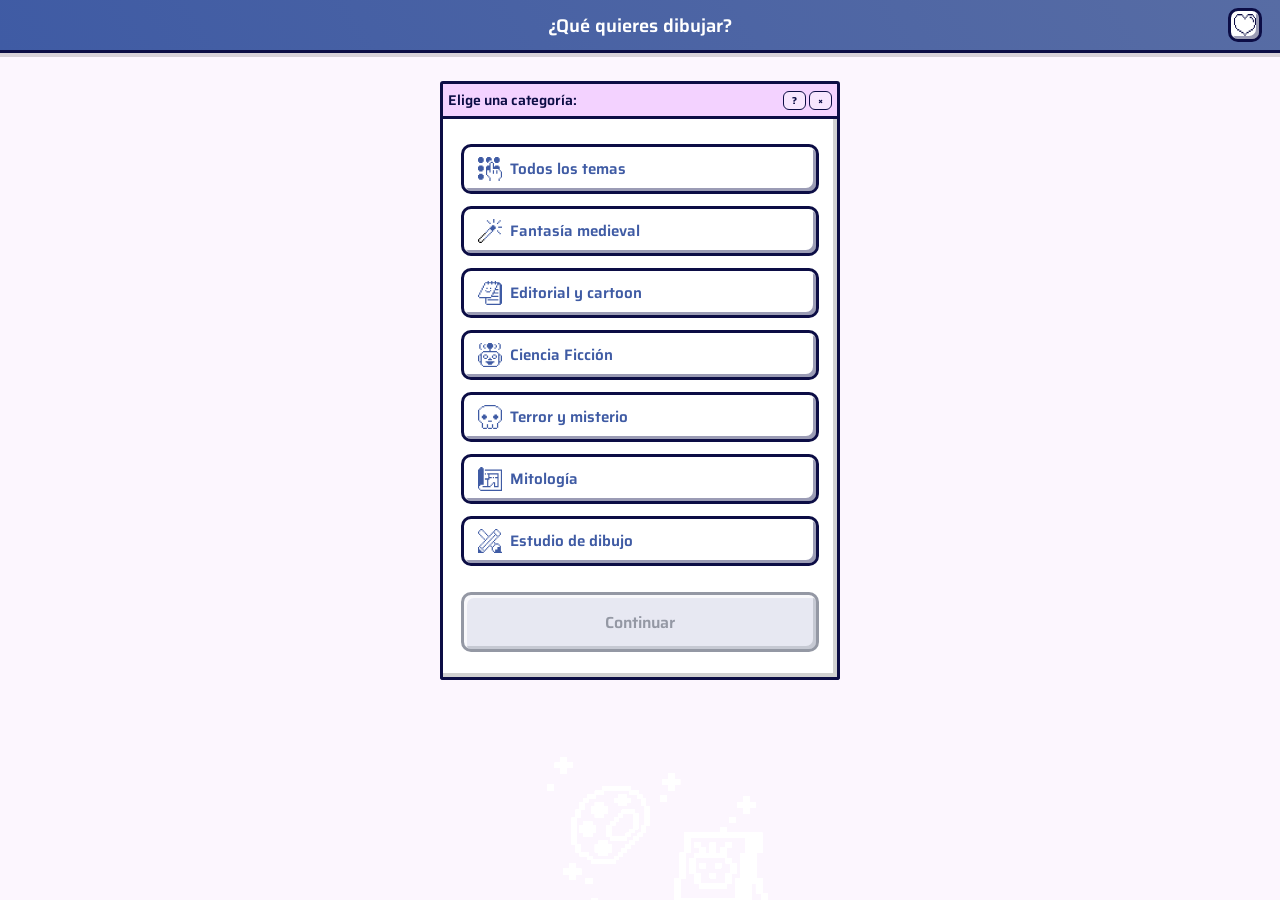
==== index.html @ 7808dece "Versión inicial de What to Draw Generador de ideas para dibujar: elige una categoría, los elementos " ====
<!DOCTYPE html>
<html lang="es">
<head>
<meta charset="UTF-8">
<meta name="viewport" content="width=device-width, initial-scale=1.0">
<title>What to Draw — Generador de ideas</title>
<link rel="preconnect" href="https://fonts.googleapis.com">
<link rel="preconnect" href="https://fonts.gstatic.com" crossorigin>
<link href="https://fonts.googleapis.com/css2?family=Saira:wght@500;600&display=swap" rel="stylesheet">
<link rel="stylesheet" href="style.css">
</head>
<body>

<header class="px-header">
  <button id="btn-back" class="px-icon-btn" aria-label="Atrás">
    <img src="assets/icons/back-arrow.svg" class="px-icon-img" alt="">
  </button>
  <h1 id="header-title" class="px-header-title">¿Qué quieres dibujar?</h1>
  <button id="btn-favs" class="px-icon-btn" aria-label="Favoritos">
    <img src="assets/icons/heart-outline.svg" class="px-icon-img" alt="">
  </button>
</header>

<main id="app">

  <!-- PANTALLA 1: elegir categorías -->
  <section id="screen-categories" class="screen active">
    <div class="px-window">
      <div class="px-titlebar">
        <span class="px-titlebar-label">Elige una categoría:</span>
        <span class="px-titlebar-controls">
          <button type="button" class="px-mini-btn" aria-label="Ayuda">?</button>
          <button type="button" class="px-mini-btn" aria-label="Cerrar">&times;</button>
        </span>
      </div>
      <div class="px-body">
        <div id="category-grid" class="px-pill-list"></div>
        <button id="btn-to-slots" class="px-primary-btn px-primary-btn--pink" disabled>Continuar</button>
      </div>
    </div>
  </section>

  <!-- PANTALLA 2: elegir elementos del prompt -->
  <section id="screen-slots" class="screen">
    <div class="px-window">
      <div class="px-titlebar">
        <span class="px-titlebar-label">Elige qué elementos quieres:</span>
        <span class="px-titlebar-controls">
          <button type="button" class="px-mini-btn" aria-label="Ayuda">?</button>
          <button type="button" class="px-mini-btn" aria-label="Cerrar">&times;</button>
        </span>
      </div>
      <div class="px-body">
        <div id="category-banner" class="px-category-banner"></div>
        <div id="slot-grid" class="px-pill-grid"></div>
        <button id="btn-generate" class="px-primary-btn px-primary-btn--teal" disabled>
          <img src="assets/icons/star.svg" class="px-btn-icon" alt="">
          <span>Generar idea</span>
        </button>
      </div>
    </div>
  </section>

  <!-- PANTALLA 3: resultado -->
  <section id="screen-result" class="screen">
    <div class="px-window">
      <div class="px-titlebar">
        <span class="px-titlebar-label">Tu idea para dibujar:</span>
        <span class="px-titlebar-controls">
          <button type="button" class="px-mini-btn" aria-label="Ayuda">?</button>
          <button type="button" class="px-mini-btn" aria-label="Cerrar">&times;</button>
        </span>
      </div>
      <div class="px-body">
        <p id="result-phrase" class="px-result-phrase"></p>
        <div class="px-result-actions">
          <button id="btn-undo" class="px-icon-btn px-icon-btn--lg" aria-label="Anterior" title="Frase anterior">
            <img src="assets/icons/undo.svg" class="px-icon-img-lg" alt="">
          </button>
          <button id="btn-fav-toggle" class="px-icon-btn px-icon-btn--lg" aria-label="Favorito" title="Guardar en favoritos">
            <img id="result-fav-icon" src="assets/icons/heart-outline.svg" class="px-icon-img-lg" alt="">
          </button>
        </div>
        <button id="btn-regenerate" class="px-primary-btn px-primary-btn--blue">
          <img src="assets/icons/star.svg" class="px-btn-icon" alt="">
          <span>Nueva frase</span>
        </button>
      </div>
    </div>
  </section>

  <!-- PANTALLA 4: favoritos -->
  <section id="screen-favorites" class="screen">
    <p class="screen-hint">Tus ideas guardadas.</p>
    <div id="favorites-list" class="favorites-list"></div>
    <p id="favorites-empty" class="empty-msg hidden">Aún no guardaste ninguna idea. Toca el corazón en una frase para guardarla aquí.</p>
  </section>

</main>

<img src="assets/icons/decor-bottom.svg" class="px-decor" alt="" aria-hidden="true">

<script src="data.js"></script>
<script src="app.js"></script>
</body>
</html>
---- style.css ----
:root {
  /* paleta (desde el archivo de Figma) */
  --px-navy: #0C0D45;
  --px-pink: #F3D2FF;
  --px-pink-light: #F7E6FE;
  --px-grey: #9498A4;
  --px-blue: #3F5BA4;
  --px-alice: #DAE8FB;
  --px-white: #FFFFFF;
  --px-disabled-bg: #E7E8F2;
  --px-header-grad: linear-gradient(238deg, #576CA4 0%, #3F5BA4 100%);
  --px-grad-pink: linear-gradient(255deg, #FAEBFF 0%, #F3D2FF 100%);
  --px-grad-teal: linear-gradient(255deg, #9BCED2 0%, #7ACCD2 100%);
  --px-grad-blue: linear-gradient(255deg, #ECF2FB 0%, #DBE8FB 100%);

  --bevel-sm: inset 3px 3px 0 rgba(255,255,255,0.6), inset -3px -3px 0 rgba(74,76,121,0.55);
  --bevel-sm-pressed: inset -3px -3px 0 rgba(255,255,255,0.6), inset 3px 3px 0 rgba(74,76,121,0.55);
  --bevel-lg: inset 5px 5px 0 rgba(255,255,255,0.6), inset -5px -5px 0 rgba(74,76,121,0.55);

  --bg: #FCF6FE;
  --text: var(--px-navy);
  --text-dim: #6B6790;

  --header-h: 53px;
}

* { box-sizing: border-box; }

button {
  appearance: none;
  -webkit-appearance: none;
  border: none;
  background: none;
  font: inherit;
  color: inherit;
  padding: 0;
  margin: 0;
  cursor: pointer;
}

body {
  margin: 0;
  font-family: 'Saira', -apple-system, BlinkMacSystemFont, "Segoe UI", Roboto, sans-serif;
  background: var(--bg);
  color: var(--text);
}

main#app {
  position: relative;
  z-index: 1;
  max-width: 460px;
  margin: 0 auto;
  padding: 28px 18px 60px;
}

.screen { display: none; }
.screen.active { display: block; animation: fade-in 0.15s ease; }

@keyframes fade-in {
  from { opacity: 0; transform: translateY(4px); }
  to { opacity: 1; transform: translateY(0); }
}

.screen-hint {
  color: var(--text-dim);
  margin: 0 0 16px;
  font-size: 0.95rem;
  font-weight: 500;
}

.hidden { visibility: hidden !important; }

/* ================= Header ================= */
.px-header {
  height: var(--header-h);
  display: flex;
  align-items: center;
  gap: 6px;
  padding: 8px 18px;
  background: var(--px-header-grad);
  border-bottom: 3px solid var(--px-navy);
  box-shadow: 0 4px 0 rgba(0,0,0,0.15);
  position: relative;
  z-index: 5;
}

.px-header-title {
  flex: 1;
  margin: 0;
  text-align: center;
  color: white;
  font-size: 1.15rem;
  font-weight: 600;
}

.px-icon-btn {
  flex-shrink: 0;
  width: 34px;
  height: 34px;
  border: 3px solid var(--px-navy);
  border-radius: 10px;
  background: var(--px-white);
  box-shadow: var(--bevel-sm);
  display: flex;
  align-items: center;
  justify-content: center;
  cursor: pointer;
  padding: 0;
}
.px-icon-btn:active { box-shadow: var(--bevel-sm-pressed); }
.px-icon-btn:disabled {
  background: var(--px-disabled-bg);
  border-color: var(--px-grey);
  cursor: not-allowed;
  box-shadow: inset 3px 3px 0 rgba(255,255,255,0.7), inset -3px -3px 0 rgba(148,152,164,0.4);
}
.px-icon-btn:disabled .px-icon-img,
.px-icon-btn:disabled .px-icon-img-lg { filter: grayscale(1) opacity(0.7); }
.px-icon-img { width: 22px; height: 22px; }

/* ================= Ventana (Categorías / Elementos / Resultado) ================= */
.px-window {
  max-width: 400px;
  margin: 0 auto;
  width: 100%;
}

.px-titlebar {
  background: var(--px-pink);
  border: 3px solid var(--px-navy);
  border-radius: 3px 3px 0 0;
  padding: 5px;
  display: flex;
  align-items: center;
  justify-content: space-between;
  gap: 6px;
}

.px-titlebar-label {
  flex: 1;
  color: var(--px-navy);
  font-size: 0.88rem;
  font-weight: 600;
}

.px-titlebar-controls { display: flex; gap: 3px; flex-shrink: 0; }

.px-mini-btn {
  width: 23px;
  height: 19px;
  border: 1.5px solid var(--px-navy);
  border-radius: 6px;
  background: var(--px-pink-light);
  color: var(--px-navy);
  font-size: 10px;
  font-weight: 700;
  display: flex;
  align-items: center;
  justify-content: center;
  cursor: default;
  padding: 0;
}

.px-body {
  background: var(--px-white);
  border: 3px solid var(--px-navy);
  border-top: none;
  border-radius: 0 0 3px 3px;
  padding: 25px 18px;
  display: flex;
  flex-direction: column;
  align-items: stretch;
  gap: 26px;
  box-shadow: inset -4px -4px 0 rgba(0,0,0,0.18);
}

/* ================= Banner de categoría activa ================= */
.px-category-banner {
  display: flex;
  align-items: center;
  gap: 8px;
  width: 100%;
  padding: 10px 14px;
  border: 3px solid var(--px-navy);
  border-radius: 3px;
  background: var(--px-disabled-bg);
  box-shadow: var(--bevel-sm-pressed);
}
.px-category-banner-icon {
  width: 24px;
  height: 24px;
  flex-shrink: 0;
  filter: grayscale(1) opacity(0.75);
}
.px-category-banner-label {
  color: var(--px-grey);
  font-size: 0.95rem;
  font-weight: 600;
}

/* ================= Pills (categorías y elementos) ================= */
.px-pill-list {
  display: flex;
  flex-direction: column;
  gap: 12px;
  width: 100%;
}

.px-pill-grid {
  display: grid;
  grid-template-columns: 1fr 1fr;
  gap: 12px;
  width: 100%;
}

.px-pill {
  display: flex;
  align-items: center;
  gap: 8px;
  padding: 10px 14px;
  border: 3px solid var(--px-navy);
  border-radius: 10px;
  background: var(--px-white);
  box-shadow: var(--bevel-sm);
  cursor: pointer;
  font-family: inherit;
  text-align: left;
  width: 100%;
}
.px-pill:active { box-shadow: var(--bevel-sm-pressed); }
.px-pill.is-selected {
  background: var(--px-alice);
  box-shadow: var(--bevel-sm-pressed);
}
.px-pill-icon { width: 24px; height: 24px; flex-shrink: 0; }
.px-pill-label {
  color: var(--px-blue);
  font-size: 0.95rem;
  font-weight: 600;
  line-height: 1.25;
}

/* ================= Botones primarios ================= */
.px-primary-btn {
  display: flex;
  align-items: center;
  justify-content: center;
  gap: 10px;
  width: 100%;
  min-height: 60px;
  border: 3px solid var(--px-navy);
  border-radius: 10px;
  color: var(--px-navy);
  font-family: inherit;
  font-size: 1rem;
  font-weight: 600;
  cursor: pointer;
  box-shadow: var(--bevel-lg);
  padding: 12px 24px;
}
.px-primary-btn:active { box-shadow: var(--bevel-sm-pressed); }
.px-primary-btn:disabled {
  background: var(--px-disabled-bg);
  border-color: var(--px-grey);
  color: var(--px-grey);
  cursor: not-allowed;
  box-shadow: inset 3px 3px 0 rgba(255,255,255,0.7), inset -3px -3px 0 rgba(148,152,164,0.4);
}
.px-primary-btn:disabled .px-btn-icon { filter: grayscale(1) opacity(0.7); }
.px-primary-btn--pink { background: var(--px-grad-pink); }
.px-primary-btn--teal { background: var(--px-grad-teal); }
.px-primary-btn--blue { background: var(--px-grad-blue); }
.px-btn-icon { width: 22px; height: 22px; }

/* ================= Resultado ================= */
.px-result-phrase {
  margin: 0;
  color: var(--px-navy);
  font-size: 1.25rem;
  font-weight: 500;
  line-height: 1.45;
  text-align: center;
}

.px-result-actions {
  display: flex;
  justify-content: center;
  gap: 22px;
}

.px-icon-btn--lg {
  width: auto;
  height: 60px;
  padding: 0 24px;
  border-radius: 10px;
}
.px-icon-btn--lg.is-active { background: var(--px-pink-light); }
.px-icon-img-lg { width: 30px; height: 30px; }

/* ================= Favoritos (pendiente de rediseño) ================= */
.favorites-list {
  display: flex;
  flex-direction: column;
  gap: 12px;
}

.favorite-card {
  background: var(--px-white);
  border-radius: 8px;
  border: 2.5px solid var(--px-navy);
  box-shadow: 3px 3px 0 var(--px-navy);
  padding: 16px;
  position: relative;
}
.favorite-card .fav-category {
  font-size: 0.75rem;
  font-weight: 700;
  text-transform: uppercase;
  letter-spacing: 0.03em;
  color: var(--px-blue);
  margin-bottom: 6px;
}
.favorite-card .fav-phrase { margin: 0; line-height: 1.4; color: var(--px-navy); font-weight: 500; }
.favorite-card .fav-delete {
  position: absolute;
  top: 10px;
  right: 10px;
  background: var(--px-pink-light);
  border: 1.5px solid var(--px-navy);
  border-radius: 6px;
  width: 26px;
  height: 26px;
  font-size: 0.9rem;
  cursor: pointer;
  color: var(--px-navy);
}

.empty-msg {
  color: var(--text-dim);
  text-align: center;
  margin-top: 40px;
  font-weight: 500;
}

/* ================= Flourish decorativo ================= */
.px-decor {
  position: fixed;
  left: 50%;
  bottom: -30px;
  transform: translateX(-42%);
  width: 220px;
  height: auto;
  mix-blend-mode: plus-lighter;
  pointer-events: none;
  z-index: 0;
}

@media (min-width: 480px) {
  .px-pill-list { grid-template-columns: 1fr; }
}
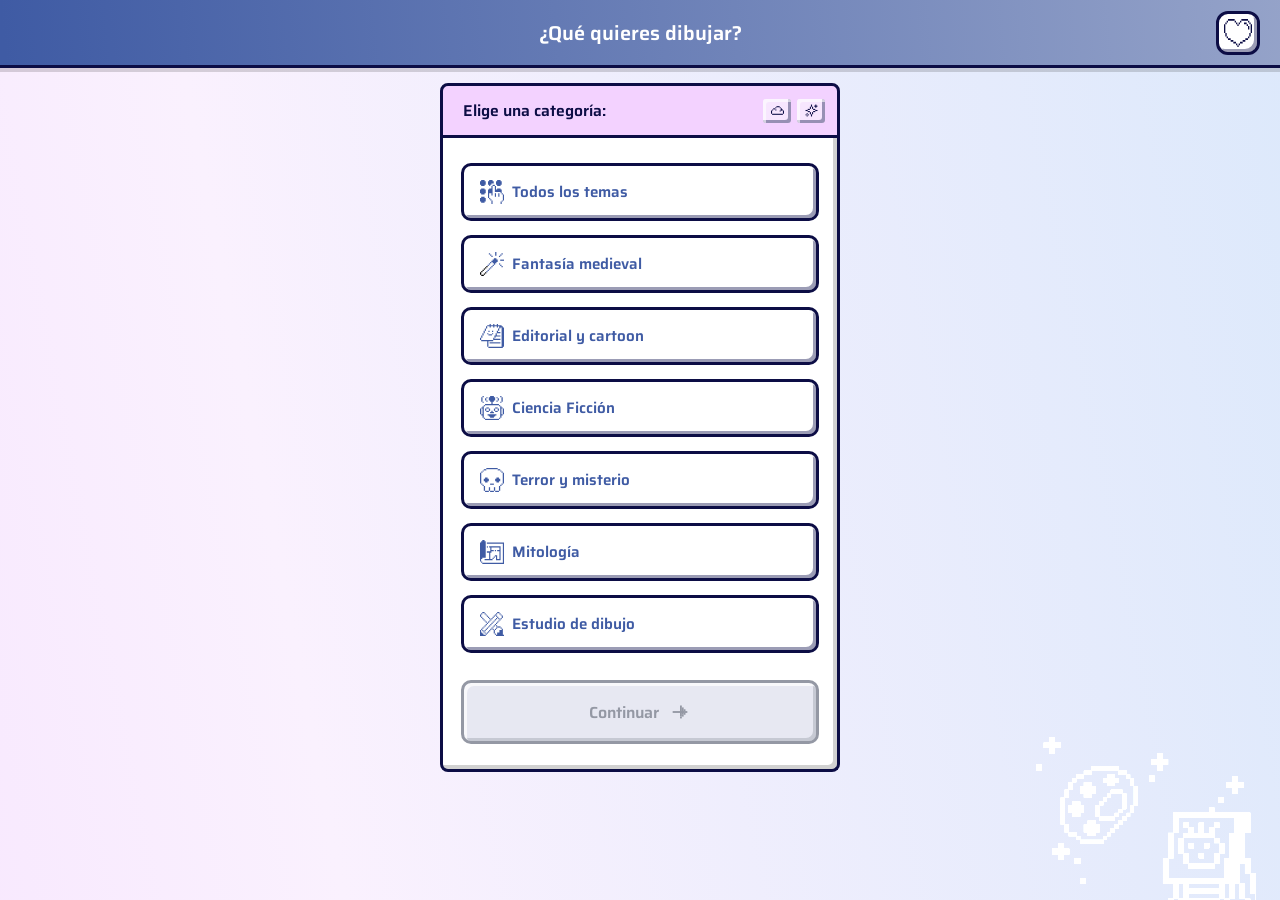
==== commit 1d21d325: "Rediseño pixel-art, generador de frases por spec, favicon/manifest y branding - Rediseño visual comp" ====
--- a/index.html
+++ b/index.html
@@ -4,6 +4,23 @@
 <meta charset="UTF-8">
 <meta name="viewport" content="width=device-width, initial-scale=1.0">
 <title>What to Draw — Generador de ideas</title>
+<link rel="icon" type="image/svg+xml" href="assets/favicon.svg">
+<link rel="icon" type="image/png" sizes="32x32" href="assets/favicon-32.png">
+<link rel="apple-touch-icon" href="assets/apple-touch-icon.png">
+<link rel="manifest" href="manifest.json">
+<meta name="theme-color" content="#3F5BA4">
+<meta name="apple-mobile-web-app-capable" content="yes">
+<meta name="apple-mobile-web-app-title" content="What to Draw">
+<meta name="description" content="Generador de ideas para dibujar: elige una categoría, combina elementos y recibe una idea única para dibujar.">
+<meta property="og:type" content="website">
+<meta property="og:title" content="What to Draw">
+<meta property="og:description" content="Generador de ideas para dibujar: elige una categoría, combina elementos y recibe una idea única para dibujar.">
+<meta property="og:image" content="https://malefice-design.github.io/what-to-draw/assets/branding/og-image.png">
+<meta property="og:url" content="https://malefice-design.github.io/what-to-draw/">
+<meta name="twitter:card" content="summary_large_image">
+<meta name="twitter:title" content="What to Draw">
+<meta name="twitter:description" content="Generador de ideas para dibujar: elige una categoría, combina elementos y recibe una idea única para dibujar.">
+<meta name="twitter:image" content="https://malefice-design.github.io/what-to-draw/assets/branding/og-image.png">
 <link rel="preconnect" href="https://fonts.googleapis.com">
 <link rel="preconnect" href="https://fonts.gstatic.com" crossorigin>
 <link href="https://fonts.googleapis.com/css2?family=Saira:wght@500;600&display=swap" rel="stylesheet">
@@ -29,13 +46,16 @@
       <div class="px-titlebar">
         <span class="px-titlebar-label">Elige una categoría:</span>
         <span class="px-titlebar-controls">
-          <button type="button" class="px-mini-btn" aria-label="Ayuda">?</button>
-          <button type="button" class="px-mini-btn" aria-label="Cerrar">&times;</button>
+          <span class="px-deco-btn" aria-hidden="true"><img src="assets/icons/deco-help.svg" alt=""></span>
+          <span class="px-deco-btn" aria-hidden="true"><img src="assets/icons/deco-close.svg" alt=""></span>
         </span>
       </div>
       <div class="px-body">
         <div id="category-grid" class="px-pill-list"></div>
-        <button id="btn-to-slots" class="px-primary-btn px-primary-btn--pink" disabled>Continuar</button>
+        <button id="btn-to-slots" class="px-primary-btn px-primary-btn--pink" disabled>
+          <span>Continuar</span>
+          <img src="assets/icons/back-arrow.svg" class="px-btn-icon px-btn-icon--flip" alt="">
+        </button>
       </div>
     </div>
   </section>
@@ -46,15 +66,15 @@
       <div class="px-titlebar">
         <span class="px-titlebar-label">Elige qué elementos quieres:</span>
         <span class="px-titlebar-controls">
-          <button type="button" class="px-mini-btn" aria-label="Ayuda">?</button>
-          <button type="button" class="px-mini-btn" aria-label="Cerrar">&times;</button>
+          <span class="px-deco-btn" aria-hidden="true"><img src="assets/icons/deco-help.svg" alt=""></span>
+          <span class="px-deco-btn" aria-hidden="true"><img src="assets/icons/deco-close.svg" alt=""></span>
         </span>
       </div>
+      <div id="category-banner" class="px-category-banner"></div>
       <div class="px-body">
-        <div id="category-banner" class="px-category-banner"></div>
         <div id="slot-grid" class="px-pill-grid"></div>
-        <button id="btn-generate" class="px-primary-btn px-primary-btn--teal" disabled>
-          <img src="assets/icons/star.svg" class="px-btn-icon" alt="">
+        <button id="btn-generate" class="px-primary-btn px-primary-btn--indigo" disabled>
+          <img src="assets/icons/star-white.svg" class="px-btn-icon" alt="">
           <span>Generar idea</span>
         </button>
       </div>
@@ -67,8 +87,8 @@
       <div class="px-titlebar">
         <span class="px-titlebar-label">Tu idea para dibujar:</span>
         <span class="px-titlebar-controls">
-          <button type="button" class="px-mini-btn" aria-label="Ayuda">?</button>
-          <button type="button" class="px-mini-btn" aria-label="Cerrar">&times;</button>
+          <span class="px-deco-btn" aria-hidden="true"><img src="assets/icons/deco-help.svg" alt=""></span>
+          <span class="px-deco-btn" aria-hidden="true"><img src="assets/icons/deco-close.svg" alt=""></span>
         </span>
       </div>
       <div class="px-body">
--- a/style.css
+++ b/style.css
@@ -8,23 +8,36 @@
   --px-alice: #DAE8FB;
   --px-white: #FFFFFF;
   --px-disabled-bg: #E7E8F2;
-  --px-header-grad: linear-gradient(238deg, #576CA4 0%, #3F5BA4 100%);
+  --px-header-grad: linear-gradient(265deg, #95A3C9 -0.64%, #3F5BA4 99.57%);
   --px-grad-pink: linear-gradient(255deg, #FAEBFF 0%, #F3D2FF 100%);
   --px-grad-teal: linear-gradient(255deg, #9BCED2 0%, #7ACCD2 100%);
   --px-grad-blue: linear-gradient(255deg, #ECF2FB 0%, #DBE8FB 100%);
+  --px-grad-indigo: linear-gradient(255deg, #8189BE 0%, #4C58A0 100%);
+  --px-grad-banner: linear-gradient(88deg, var(--px-alice) -0.41%, var(--px-pink-light) 102.88%, var(--px-pink) 142.07%);
+  --px-bg-gradient: linear-gradient(259deg, var(--px-alice) -7.04%, #FAF1FE 76.36%, var(--px-pink-light) 110%);
 
   --bevel-sm: inset 3px 3px 0 rgba(255,255,255,0.6), inset -3px -3px 0 rgba(74,76,121,0.55);
   --bevel-sm-pressed: inset -3px -3px 0 rgba(255,255,255,0.6), inset 3px 3px 0 rgba(74,76,121,0.55);
-  --bevel-lg: inset 5px 5px 0 rgba(255,255,255,0.6), inset -5px -5px 0 rgba(74,76,121,0.55);
+  --bevel-lg: inset 9px 9px 0 rgba(255,255,255,0.5), inset -9px -9px 0 rgba(74,76,121,0.5);
+  --bevel-lg-pressed: inset -9px -9px 0 rgba(255,255,255,0.5), inset 9px 9px 0 rgba(74,76,121,0.5);
 
   --bg: #FCF6FE;
   --text: var(--px-navy);
   --text-dim: #6B6790;
 
-  --header-h: 53px;
-}
-
-* { box-sizing: border-box; }
+  --header-h: 68px;
+}
+
+* {
+  box-sizing: border-box;
+  /* El único feedback de toque es el bisel :active de cada componente;
+     se anula el resaltado táctil nativo del navegador (gris/azul semitransparente). */
+  -webkit-tap-highlight-color: transparent;
+}
+
+button, .px-pill, .px-deco-btn {
+  outline: none;
+}
 
 button {
   appearance: none;
@@ -40,8 +53,11 @@
 
 body {
   margin: 0;
+  min-height: 100vh;
+  padding-top: var(--header-h);
   font-family: 'Saira', -apple-system, BlinkMacSystemFont, "Segoe UI", Roboto, sans-serif;
-  background: var(--bg);
+  background: var(--px-bg-gradient);
+  background-attachment: fixed;
   color: var(--text);
 }
 
@@ -50,7 +66,7 @@
   z-index: 1;
   max-width: 460px;
   margin: 0 auto;
-  padding: 28px 18px 60px;
+  padding: 15px 16px 36px;
 }
 
 .screen { display: none; }
@@ -75,13 +91,16 @@
   height: var(--header-h);
   display: flex;
   align-items: center;
-  gap: 6px;
-  padding: 8px 18px;
+  gap: 10px;
+  padding: 12px 20px;
   background: var(--px-header-grad);
   border-bottom: 3px solid var(--px-navy);
   box-shadow: 0 4px 0 rgba(0,0,0,0.15);
-  position: relative;
-  z-index: 5;
+  position: fixed;
+  top: 0;
+  left: 0;
+  right: 0;
+  z-index: 10;
 }
 
 .px-header-title {
@@ -89,16 +108,16 @@
   margin: 0;
   text-align: center;
   color: white;
-  font-size: 1.15rem;
+  font-size: 1.25rem;
   font-weight: 600;
 }
 
 .px-icon-btn {
   flex-shrink: 0;
-  width: 34px;
-  height: 34px;
+  width: 44px;
+  height: 44px;
   border: 3px solid var(--px-navy);
-  border-radius: 10px;
+  border-radius: 12px;
   background: var(--px-white);
   box-shadow: var(--bevel-sm);
   display: flex;
@@ -107,7 +126,7 @@
   cursor: pointer;
   padding: 0;
 }
-.px-icon-btn:active { box-shadow: var(--bevel-sm-pressed); }
+.px-icon-btn:active, .px-icon-btn.is-pressed { box-shadow: var(--bevel-sm-pressed); }
 .px-icon-btn:disabled {
   background: var(--px-disabled-bg);
   border-color: var(--px-grey);
@@ -116,7 +135,7 @@
 }
 .px-icon-btn:disabled .px-icon-img,
 .px-icon-btn:disabled .px-icon-img-lg { filter: grayscale(1) opacity(0.7); }
-.px-icon-img { width: 22px; height: 22px; }
+.px-icon-img { width: 28px; height: 28px; }
 
 /* ================= Ventana (Categorías / Elementos / Resultado) ================= */
 .px-window {
@@ -128,88 +147,109 @@
 .px-titlebar {
   background: var(--px-pink);
   border: 3px solid var(--px-navy);
-  border-radius: 3px 3px 0 0;
-  padding: 5px;
+  border-radius: 8px 8px 0 0;
+  padding: 12px 12px 12px 20px;
   display: flex;
   align-items: center;
   justify-content: space-between;
-  gap: 6px;
+  gap: 8px;
 }
 
 .px-titlebar-label {
   flex: 1;
+  min-width: 0;
   color: var(--px-navy);
-  font-size: 0.88rem;
+  font-size: 0.98rem;
   font-weight: 600;
-}
-
-.px-titlebar-controls { display: flex; gap: 3px; flex-shrink: 0; }
-
-.px-mini-btn {
-  width: 23px;
-  height: 19px;
-  border: 1.5px solid var(--px-navy);
-  border-radius: 6px;
+  white-space: nowrap;
+  overflow: hidden;
+  text-overflow: ellipsis;
+}
+
+.px-titlebar-controls { display: flex; gap: 6px; flex-shrink: 0; }
+
+/* Insignias decorativas: los "?"/"x" de la barra rosa y el pin del subheader.
+   A propósito NO se ven presionables (sin :active, cursor default). */
+.px-deco-btn {
+  width: 28px;
+  height: 24px;
+  border: none;
+  border-radius: 3px;
   background: var(--px-pink-light);
   color: var(--px-navy);
-  font-size: 10px;
+  font-family: inherit;
+  font-size: 13px;
   font-weight: 700;
-  display: flex;
-  align-items: center;
-  justify-content: center;
+  display: inline-flex;
+  align-items: center;
+  justify-content: center;
+  box-shadow: var(--bevel-sm);
   cursor: default;
+  flex-shrink: 0;
   padding: 0;
 }
+.px-deco-btn img { width: 13px; height: 13px; }
 
 .px-body {
   background: var(--px-white);
   border: 3px solid var(--px-navy);
   border-top: none;
-  border-radius: 0 0 3px 3px;
-  padding: 25px 18px;
+  border-radius: 0 0 8px 8px;
+  padding: clamp(14px, 3vh, 25px) 18px;
   display: flex;
   flex-direction: column;
-  align-items: stretch;
-  gap: 26px;
+  justify-content: center;
+  align-items: center;
+  gap: clamp(14px, 3vh, 33px);
   box-shadow: inset -4px -4px 0 rgba(0,0,0,0.18);
 }
 
-/* ================= Banner de categoría activa ================= */
+/* ================= Subheader: categoría activa (pantalla Elementos) ================= */
 .px-category-banner {
-  display: flex;
-  align-items: center;
+  position: relative;
+  display: flex;
+  align-items: center;
+  justify-content: center;
   gap: 8px;
-  width: 100%;
-  padding: 10px 14px;
-  border: 3px solid var(--px-navy);
-  border-radius: 3px;
-  background: var(--px-disabled-bg);
-  box-shadow: var(--bevel-sm-pressed);
+  align-self: stretch;
+  width: 100%;
+  height: 34px;
+  padding: 0 5px;
+  border-bottom: 3px solid var(--px-navy);
+  border-right: 3px solid var(--px-navy);
+  border-left: 3px solid var(--px-navy);
+  background: var(--px-grad-banner);
 }
 .px-category-banner-icon {
-  width: 24px;
-  height: 24px;
+  width: 20px;
+  height: 20px;
   flex-shrink: 0;
-  filter: grayscale(1) opacity(0.75);
 }
 .px-category-banner-label {
-  color: var(--px-grey);
-  font-size: 0.95rem;
+  color: var(--px-navy);
+  font-size: 0.88rem;
   font-weight: 600;
+  white-space: nowrap;
+}
+.px-category-banner .px-deco-btn {
+  position: absolute;
+  right: 5px;
+  top: 50%;
+  transform: translateY(-50%);
 }
 
 /* ================= Pills (categorías y elementos) ================= */
 .px-pill-list {
   display: flex;
   flex-direction: column;
-  gap: 12px;
+  gap: 14px;
   width: 100%;
 }
 
 .px-pill-grid {
   display: grid;
   grid-template-columns: 1fr 1fr;
-  gap: 12px;
+  gap: 14px;
   width: 100%;
 }
 
@@ -217,7 +257,7 @@
   display: flex;
   align-items: center;
   gap: 8px;
-  padding: 10px 14px;
+  padding: 14px 16px;
   border: 3px solid var(--px-navy);
   border-radius: 10px;
   background: var(--px-white);
@@ -247,7 +287,8 @@
   justify-content: center;
   gap: 10px;
   width: 100%;
-  min-height: 60px;
+  height: 64px;
+  flex-shrink: 0;
   border: 3px solid var(--px-navy);
   border-radius: 10px;
   color: var(--px-navy);
@@ -256,9 +297,9 @@
   font-weight: 600;
   cursor: pointer;
   box-shadow: var(--bevel-lg);
-  padding: 12px 24px;
-}
-.px-primary-btn:active { box-shadow: var(--bevel-sm-pressed); }
+  padding: 0 24px;
+}
+.px-primary-btn:active, .px-primary-btn.is-pressed { box-shadow: var(--bevel-lg-pressed); }
 .px-primary-btn:disabled {
   background: var(--px-disabled-bg);
   border-color: var(--px-grey);
@@ -266,14 +307,19 @@
   cursor: not-allowed;
   box-shadow: inset 3px 3px 0 rgba(255,255,255,0.7), inset -3px -3px 0 rgba(148,152,164,0.4);
 }
-.px-primary-btn:disabled .px-btn-icon { filter: grayscale(1) opacity(0.7); }
+.px-primary-btn:disabled .px-btn-icon[src$="back-arrow.svg"] { content: url('assets/icons/back-arrow-grey.svg'); }
+.px-primary-btn:disabled .px-btn-icon[src$="star.svg"],
+.px-primary-btn:disabled .px-btn-icon[src$="star-white.svg"] { content: url('assets/icons/star-grey.svg'); }
 .px-primary-btn--pink { background: var(--px-grad-pink); }
 .px-primary-btn--teal { background: var(--px-grad-teal); }
+.px-primary-btn--indigo { background: var(--px-grad-indigo); color: #FFFFFF; }
 .px-primary-btn--blue { background: var(--px-grad-blue); }
 .px-btn-icon { width: 22px; height: 22px; }
+.px-btn-icon--flip { transform: scaleX(-1); }
 
 /* ================= Resultado ================= */
 .px-result-phrase {
+  width: 100%;
   margin: 0;
   color: var(--px-navy);
   font-size: 1.25rem;
@@ -290,12 +336,13 @@
 
 .px-icon-btn--lg {
   width: auto;
-  height: 60px;
-  padding: 0 24px;
+  height: 64px;
+  padding: 0 25px;
+  gap: 15px;
   border-radius: 10px;
 }
 .px-icon-btn--lg.is-active { background: var(--px-pink-light); }
-.px-icon-img-lg { width: 30px; height: 30px; }
+.px-icon-img-lg { width: 32px; height: 32px; aspect-ratio: 1 / 1; }
 
 /* ================= Favoritos (pendiente de rediseño) ================= */
 .favorites-list {
@@ -305,13 +352,16 @@
 }
 
 .favorite-card {
+  display: flex;
+  align-items: flex-start;
+  gap: 12px;
   background: var(--px-white);
   border-radius: 8px;
   border: 2.5px solid var(--px-navy);
   box-shadow: 3px 3px 0 var(--px-navy);
   padding: 16px;
-  position: relative;
-}
+}
+.favorite-card .fav-content { flex: 1; min-width: 0; }
 .favorite-card .fav-category {
   font-size: 0.75rem;
   font-weight: 700;
@@ -322,18 +372,20 @@
 }
 .favorite-card .fav-phrase { margin: 0; line-height: 1.4; color: var(--px-navy); font-weight: 500; }
 .favorite-card .fav-delete {
-  position: absolute;
-  top: 10px;
-  right: 10px;
-  background: var(--px-pink-light);
-  border: 1.5px solid var(--px-navy);
-  border-radius: 6px;
-  width: 26px;
-  height: 26px;
-  font-size: 0.9rem;
+  flex-shrink: 0;
+  display: flex;
+  align-items: center;
+  justify-content: center;
+  background: var(--px-white);
+  border: 2px solid var(--px-navy);
+  border-radius: 8px;
+  box-shadow: var(--bevel-sm);
+  width: 32px;
+  height: 32px;
   cursor: pointer;
-  color: var(--px-navy);
-}
+}
+.favorite-card .fav-delete:active, .favorite-card .fav-delete.is-pressed { box-shadow: var(--bevel-sm-pressed); }
+.favorite-card .fav-delete img { width: 18px; height: 18px; }
 
 .empty-msg {
   color: var(--text-dim);
@@ -345,9 +397,8 @@
 /* ================= Flourish decorativo ================= */
 .px-decor {
   position: fixed;
-  left: 50%;
-  bottom: -30px;
-  transform: translateX(-42%);
+  right: 24px;
+  bottom: -10px;
   width: 220px;
   height: auto;
   mix-blend-mode: plus-lighter;
@@ -355,6 +406,17 @@
   z-index: 0;
 }
 
-@media (min-width: 480px) {
-  .px-pill-list { grid-template-columns: 1fr; }
-}
+/* La pantalla de Elementos tiene el doble de ítems que Categorías, así que
+   su grilla usa espaciado más ajustado (nunca el botón principal, que
+   siempre mantiene su alto fijo). Escala con la altura de pantalla en vez
+   de saltar de golpe en un breakpoint. */
+.px-pill-grid {
+  gap: clamp(4px, 1.2vh, 10px);
+}
+.px-pill-grid .px-pill {
+  padding: clamp(3px, 1vh, 10px) 12px;
+}
+.px-pill-grid .px-pill-icon {
+  width: clamp(16px, 3.5vh, 24px);
+  height: clamp(16px, 3.5vh, 24px);
+}
